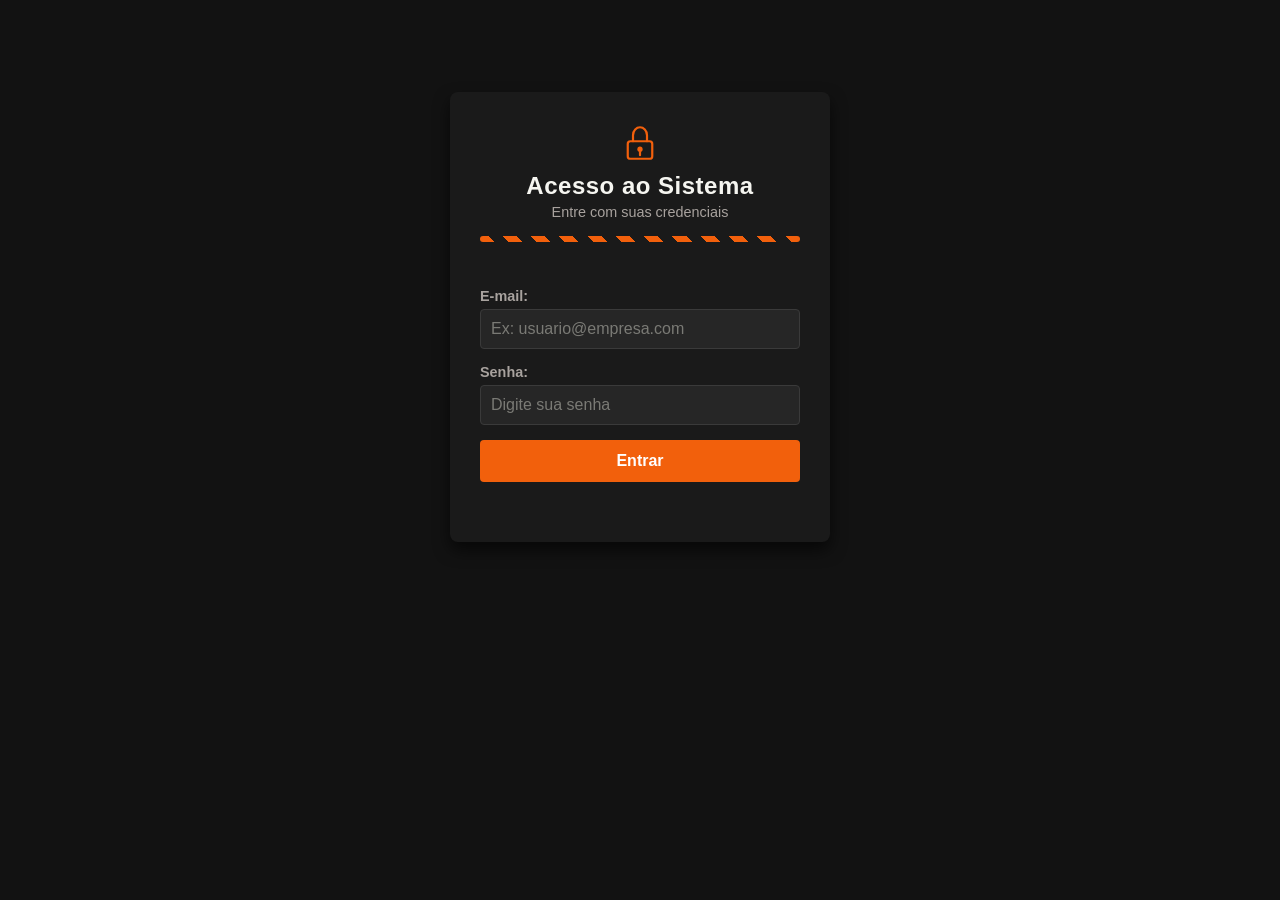
==== index.html @ a28836d6 "Rename login.html to index.html" ====
<!DOCTYPE html>
<html lang="pt-BR">
<head>
    <meta charset="UTF-8">
    <meta name="viewport" content="width=device-width, initial-scale=1.0">
    <title>Login - Sistema de Gestão de Cargas</title>
    <link rel="stylesheet" href="style.css">
</head>
<body>
    <div class="container login-container">
        <header>
            <div class="header-icon">
                <svg viewBox="0 0 48 48" fill="none" xmlns="http://www.w3.org/2000/svg">
                    <rect x="10" y="22" width="28" height="20" rx="3" stroke="#f2600c" stroke-width="2.5"/>
                    <path d="M16 22V15C16 9.5 20 6 24 6C28 6 32 9.5 32 15V22" stroke="#f2600c" stroke-width="2.5" stroke-linecap="round"/>
                    <circle cx="24" cy="31" r="3" fill="#f2600c"/>
                    <path d="M24 34V38" stroke="#f2600c" stroke-width="2.5" stroke-linecap="round"/>
                </svg>
            </div>
            <h1>Acesso ao Sistema</h1>
            <p>Entre com suas credenciais</p>
            <div class="hazard-stripe"></div>
        </header>

        <section class="form-section">
            <form id="loginForm">
                <div class="input-group full-width">
                    <label for="email">E-mail:</label>
                    <input type="email" id="email" placeholder="Ex: usuario@empresa.com" required>
                </div>

                <div class="input-group full-width">
                    <label for="senha">Senha:</label>
                    <input type="password" id="senha" placeholder="Digite sua senha" required>
                </div>

                <button type="submit">Entrar</button>
            </form>

            <div id="errorMessage" class="error-message" style="display: none;"></div>
        </section>
    </div>

    <script src="login.js"></script>
</body>
</html>
---- style.css ----
:root {
    /* Fundo */
    --bg-body: #121212;
    --bg-container: #1a1a1a;
    --bg-input: #262626;
    --bg-table-head: #262626;
    --bg-card: #202020;

    /* Laranja — cor de sinalização/alta visibilidade, referência ao
       colete e faixa de risco de área de carga */
    --accent-orange: #f2600c;
    --accent-orange-hover: #d14e02;

    /* Texto */
    --text-primary: #f5f5f0;
    --text-muted: #a8a29e;
    --text-placeholder: #7a7a75;

    /* Bordas */
    --border-subtle: #3a3a3a;

    /* Status (mantidos por convenção: verde = sucesso, vermelho = erro) */
    --status-ok-text: #75b798;
    --status-ok-bg: rgba(25, 135, 84, 0.2);
    --status-ok-border: #198754;
    --error-text: #f1aeb5;
    --error-bg: rgba(220, 53, 69, 0.15);
    --error-border: #dc3545;
}

* {
    margin: 0;
    padding: 0;
    box-sizing: border-box;
    font-family: 'Segoe UI', Tahoma, Geneva, Verdana, sans-serif;
}

body {
    background-color: var(--bg-body);
    color: var(--text-primary);
    padding: 20px;
}

.container {
    max-width: 900px;
    margin: 0 auto;
    background-color: var(--bg-container);
    padding: 30px;
    border-radius: 8px;
    box-shadow: 0 8px 16px rgba(0, 0, 0, 0.6);
}

.login-container {
    max-width: 380px;
    margin-top: 8vh;
}

.full-width {
    grid-column: span 2;
}

/* Header com ícone SVG + faixa diagonal de risco (preto/laranja) embaixo */
header {
    text-align: center;
    margin-bottom: 30px;
    padding-bottom: 16px;
}

.header-icon {
    display: flex;
    justify-content: center;
    margin-bottom: 8px;
}

.header-icon svg {
    width: 42px;
    height: 42px;
}

header h1 {
    color: var(--text-primary);
    font-size: 1.5rem;
    letter-spacing: 0.5px;
}

header p {
    color: var(--text-muted);
    margin-top: 4px;
    font-size: 0.9rem;
}

.hazard-stripe {
    height: 6px;
    margin-top: 16px;
    border-radius: 3px;
    background: repeating-linear-gradient(
        45deg,
        var(--accent-orange),
        var(--accent-orange) 10px,
        #1a1a1a 10px,
        #1a1a1a 20px
    );
}

.form-section, .table-section {
    margin-bottom: 30px;
}

.topbar {
    display: flex;
    justify-content: flex-end;
    margin-bottom: 10px;
}

.menu-bar {
    margin-bottom: 25px;
}

.menu-bar #searchInput {
    width: 100%;
    padding: 10px;
    background-color: var(--bg-input);
    color: var(--text-primary);
    border: 1px solid var(--border-subtle);
    border-radius: 4px;
    font-size: 0.95rem;
}

.menu-bar #searchInput:focus {
    outline: none;
    border-color: var(--accent-orange);
}

.user-info {
    display: flex;
    align-items: center;
    gap: 10px;
    white-space: nowrap;
}

.user-info span {
    color: var(--text-muted);
    font-size: 0.85rem;
}

.user-info button {
    grid-column: unset;
    padding: 8px 14px;
    background-color: transparent;
    color: var(--accent-orange);
    border: 1px solid var(--accent-orange);
    font-size: 0.85rem;
}

.user-info button:hover {
    background-color: var(--accent-orange);
    color: #ffffff;
}

h2 {
    font-size: 1.2rem;
    margin-bottom: 15px;
    color: var(--text-primary);
}

h3 {
    font-size: 1rem;
    margin: 15px 0 10px;
    color: var(--text-muted);
}

form {
    display: grid;
    grid-template-columns: 1fr 1fr;
    gap: 15px;
}

.input-group {
    display: flex;
    flex-direction: column;
}

label {
    font-size: 0.9rem;
    font-weight: bold;
    margin-bottom: 5px;
    color: var(--text-muted);
}

input, select {
    padding: 10px;
    background-color: var(--bg-input);
    color: var(--text-primary);
    border: 1px solid var(--border-subtle);
    border-radius: 4px;
    font-size: 1rem;
}

input::placeholder {
    color: var(--text-placeholder);
}

input[readonly] {
    color: #d8b48f;
    background-color: #211c17;
    cursor: default;
}

input:focus, select:focus {
    outline: none;
    border-color: var(--accent-orange);
}

button {
    grid-column: span 2;
    padding: 12px;
    background-color: var(--accent-orange);
    color: #ffffff;
    border: none;
    border-radius: 4px;
    font-size: 1rem;
    font-weight: bold;
    cursor: pointer;
    transition: background-color 0.3s;
}

button:hover {
    background-color: var(--accent-orange-hover);
}

.btn-secondary {
    display: block;
    width: 100%;
    margin-top: 15px;
    background-color: var(--status-ok-border);
}

.btn-secondary:hover {
    background-color: #157a48;
}

.error-message {
    margin-top: 15px;
    padding: 10px 12px;
    background-color: var(--error-bg);
    border: 1px solid var(--error-border);
    color: var(--error-text);
    border-radius: 4px;
    font-size: 0.9rem;
}

table {
    width: 100%;
    border-collapse: collapse;
    margin-top: 10px;
}

th, td {
    padding: 12px;
    text-align: left;
    border-bottom: 1px solid var(--border-subtle);
}

th {
    background-color: var(--bg-table-head);
    color: var(--text-primary);
}

.status-ok {
    color: var(--status-ok-text);
    background-color: var(--status-ok-bg);
    padding: 4px 8px;
    border-radius: 4px;
    font-size: 0.85rem;
    font-weight: bold;
    border: 1px solid var(--status-ok-border);
}

.btn-mini {
    grid-column: unset;
    padding: 5px 10px;
    font-size: 0.8rem;
    background-color: transparent;
    color: var(--accent-orange);
    border: 1px solid var(--accent-orange);
    border-radius: 4px;
    cursor: pointer;
}

.btn-mini:hover {
    background-color: var(--accent-orange);
    color: #ffffff;
}

.os-card {
    background-color: var(--bg-card);
    border: 1px solid var(--border-subtle);
    border-radius: 6px;
    padding: 15px;
    margin-bottom: 12px;
}

.os-card-header {
    display: flex;
    justify-content: space-between;
    align-items: center;
    margin-bottom: 10px;
}

.os-card-header strong {
    color: var(--text-primary);
}
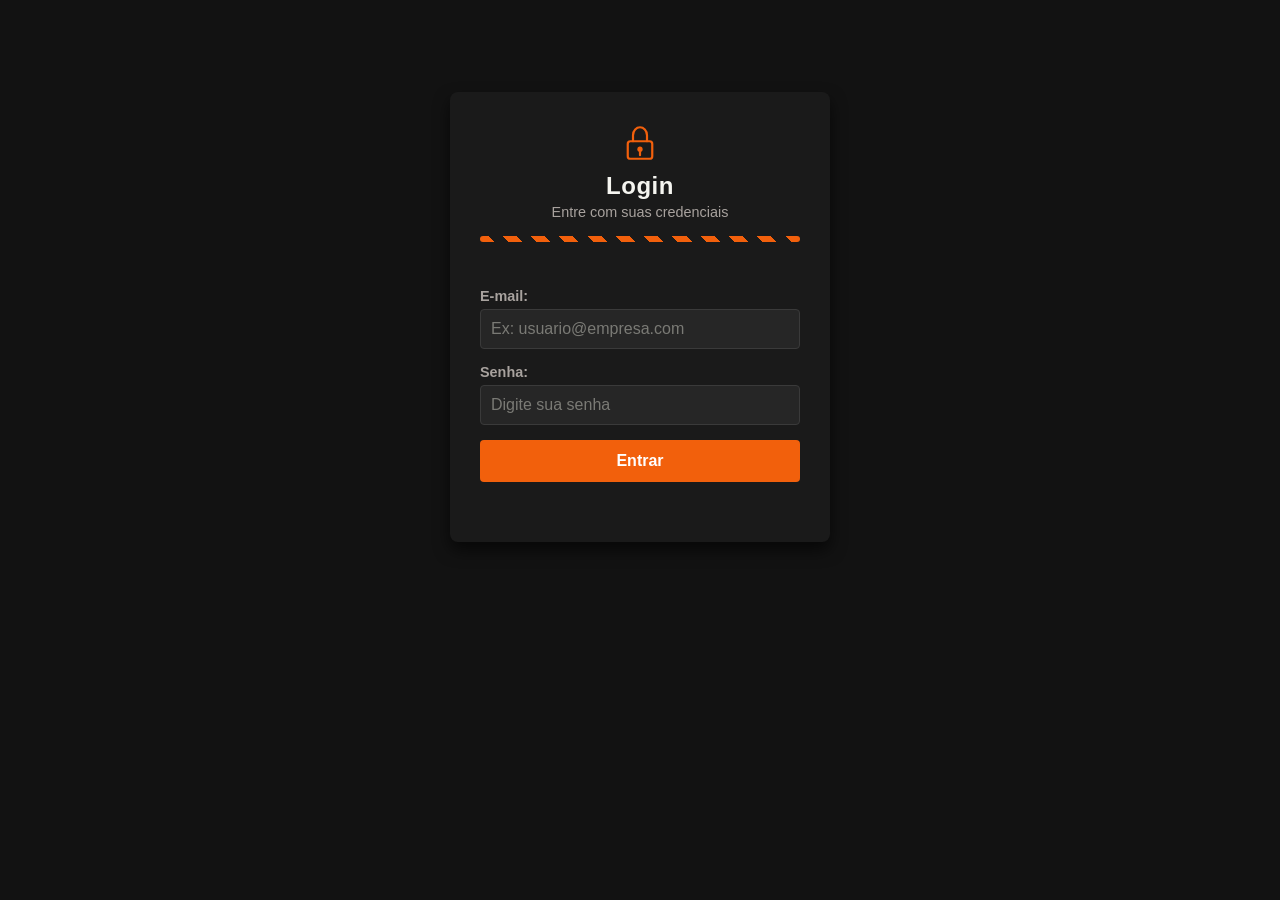
==== commit 6167d83a: "Update index.html" ====
--- a/index.html
+++ b/index.html
@@ -17,7 +17,7 @@
                     <path d="M24 34V38" stroke="#f2600c" stroke-width="2.5" stroke-linecap="round"/>
                 </svg>
             </div>
-            <h1>Acesso ao Sistema</h1>
+            <h1>Login</h1>
             <p>Entre com suas credenciais</p>
             <div class="hazard-stripe"></div>
         </header>
--- a/style.css
+++ b/style.css
@@ -1,25 +1,15 @@
 :root {
-    /* Fundo */
     --bg-body: #121212;
     --bg-container: #1a1a1a;
     --bg-input: #262626;
     --bg-table-head: #262626;
     --bg-card: #202020;
-
-    /* Laranja — cor de sinalização/alta visibilidade, referência ao
-       colete e faixa de risco de área de carga */
     --accent-orange: #f2600c;
     --accent-orange-hover: #d14e02;
-
-    /* Texto */
     --text-primary: #f5f5f0;
     --text-muted: #a8a29e;
     --text-placeholder: #7a7a75;
-
-    /* Bordas */
     --border-subtle: #3a3a3a;
-
-    /* Status (mantidos por convenção: verde = sucesso, vermelho = erro) */
     --status-ok-text: #75b798;
     --status-ok-bg: rgba(25, 135, 84, 0.2);
     --status-ok-border: #198754;
@@ -59,7 +49,6 @@
     grid-column: span 2;
 }
 
-/* Header com ícone SVG + faixa diagonal de risco (preto/laranja) embaixo */
 header {
     text-align: center;
     margin-bottom: 30px;
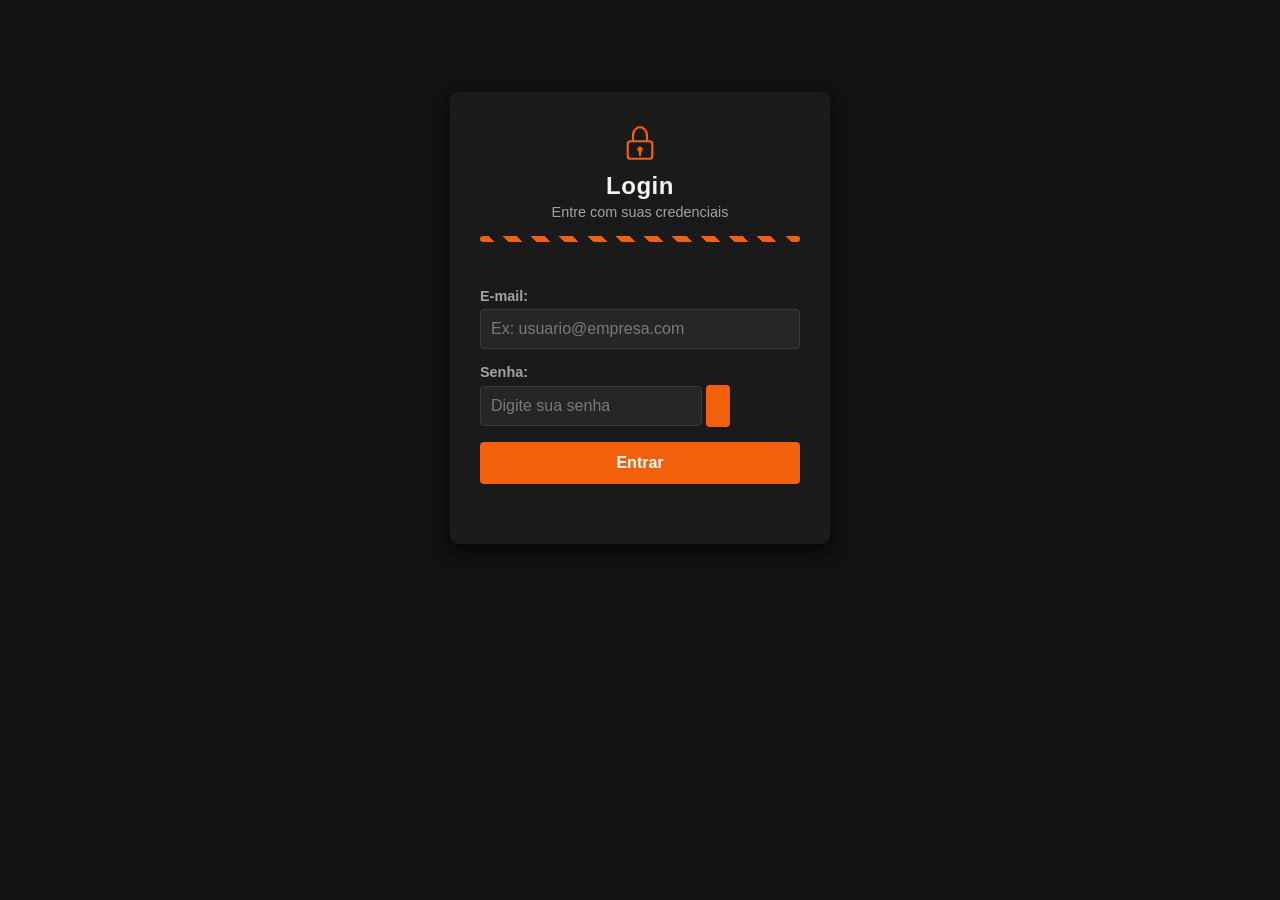
==== commit 41020cae: "Update index.html" ====
--- a/index.html
+++ b/index.html
@@ -29,9 +29,17 @@
                     <input type="email" id="email" placeholder="Ex: usuario@empresa.com" required>
                 </div>
 
-                <div class="input-group full-width">
+              <div class="input-group full-width">
                     <label for="senha">Senha:</label>
-                    <input type="password" id="senha" placeholder="Digite sua senha" required>
+                    <div class="password-wrapper">
+                        <input type="password" id="senha" placeholder="Digite sua senha" required>
+                        <button type="button" id="togglePassword" class="eye-btn" title="Mostrar senha">
+                            <svg viewBox="0 0 24 24" fill="none" stroke="currentColor" stroke-width="2" stroke-linecap="round" stroke-linejoin="round">
+                                <path d="M1 12s4-8 11-8 11 8 11 8-4 8-11 8-11-8-11-8z"></path>
+                                <circle cx="12" cy="12" r="3"></circle>
+                            </svg>
+                        </button>
+                    </div>
                 </div>
 
                 <button type="submit">Entrar</button>
